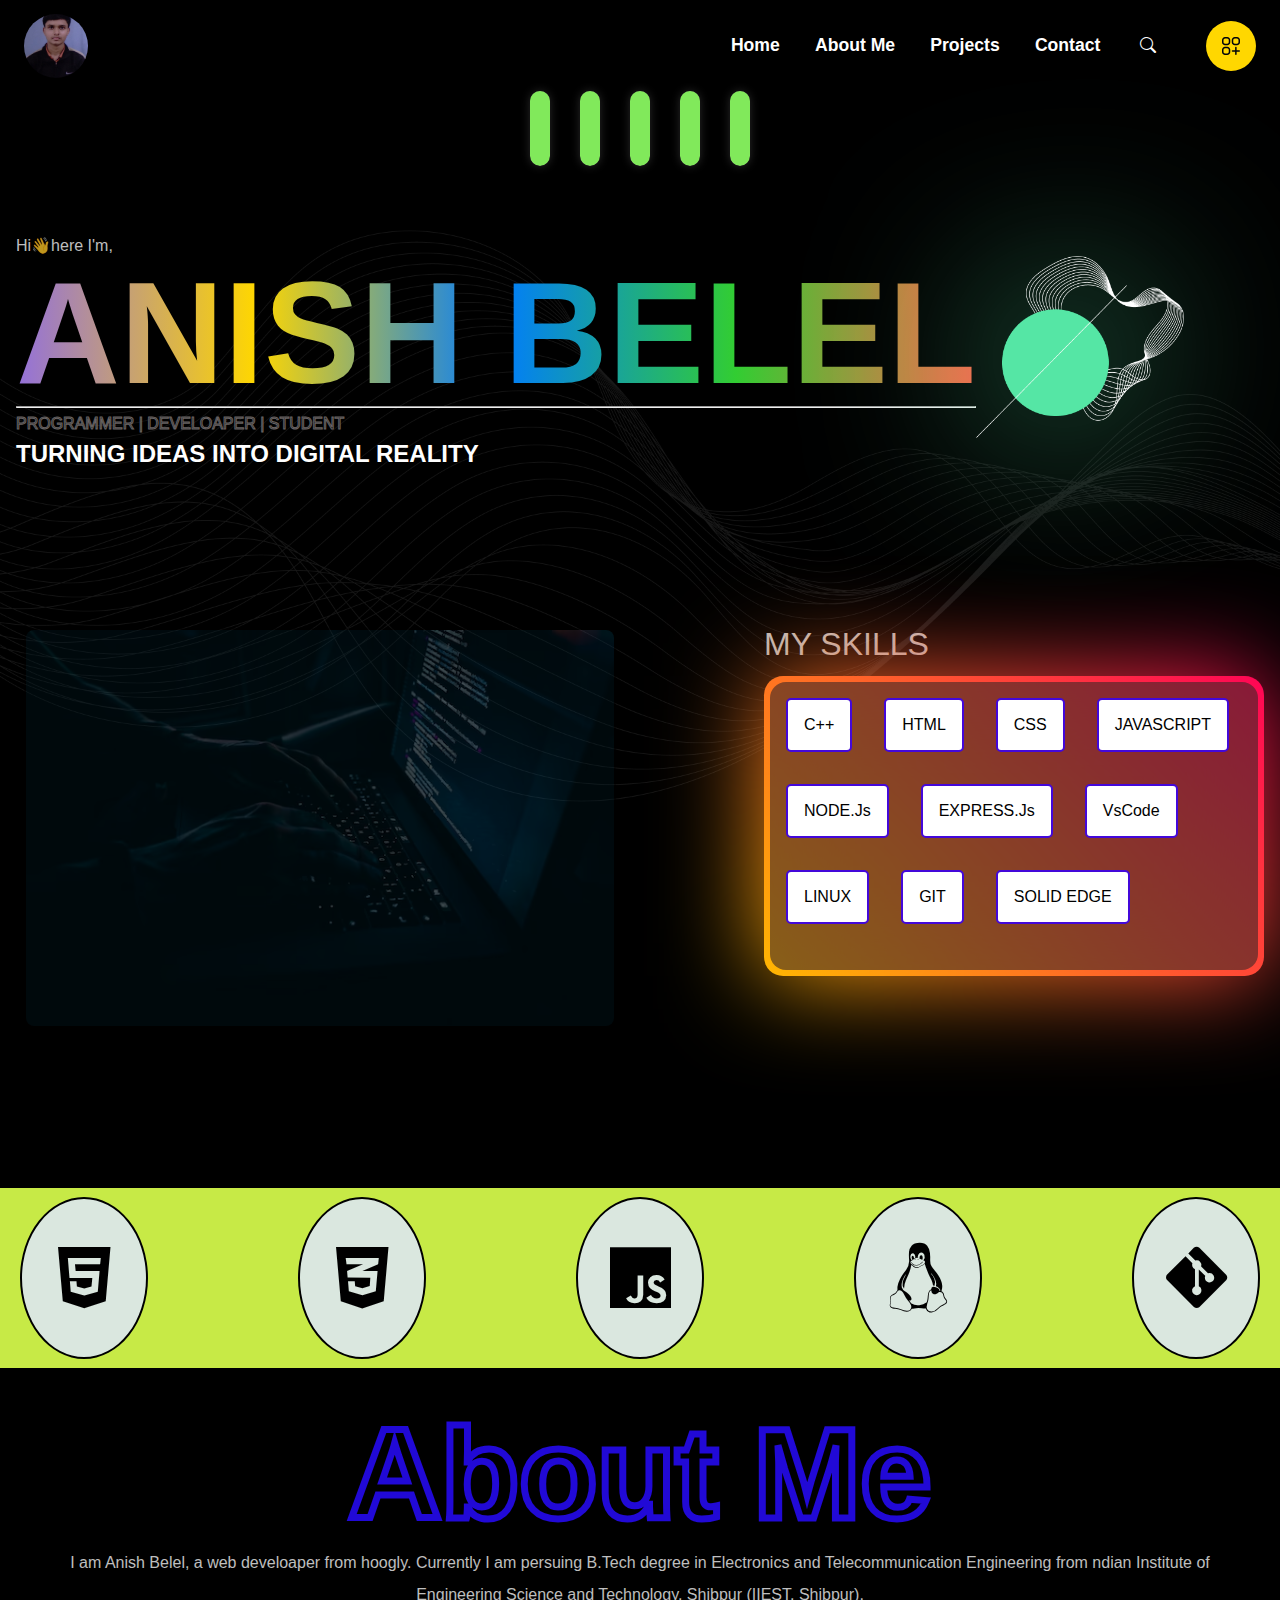
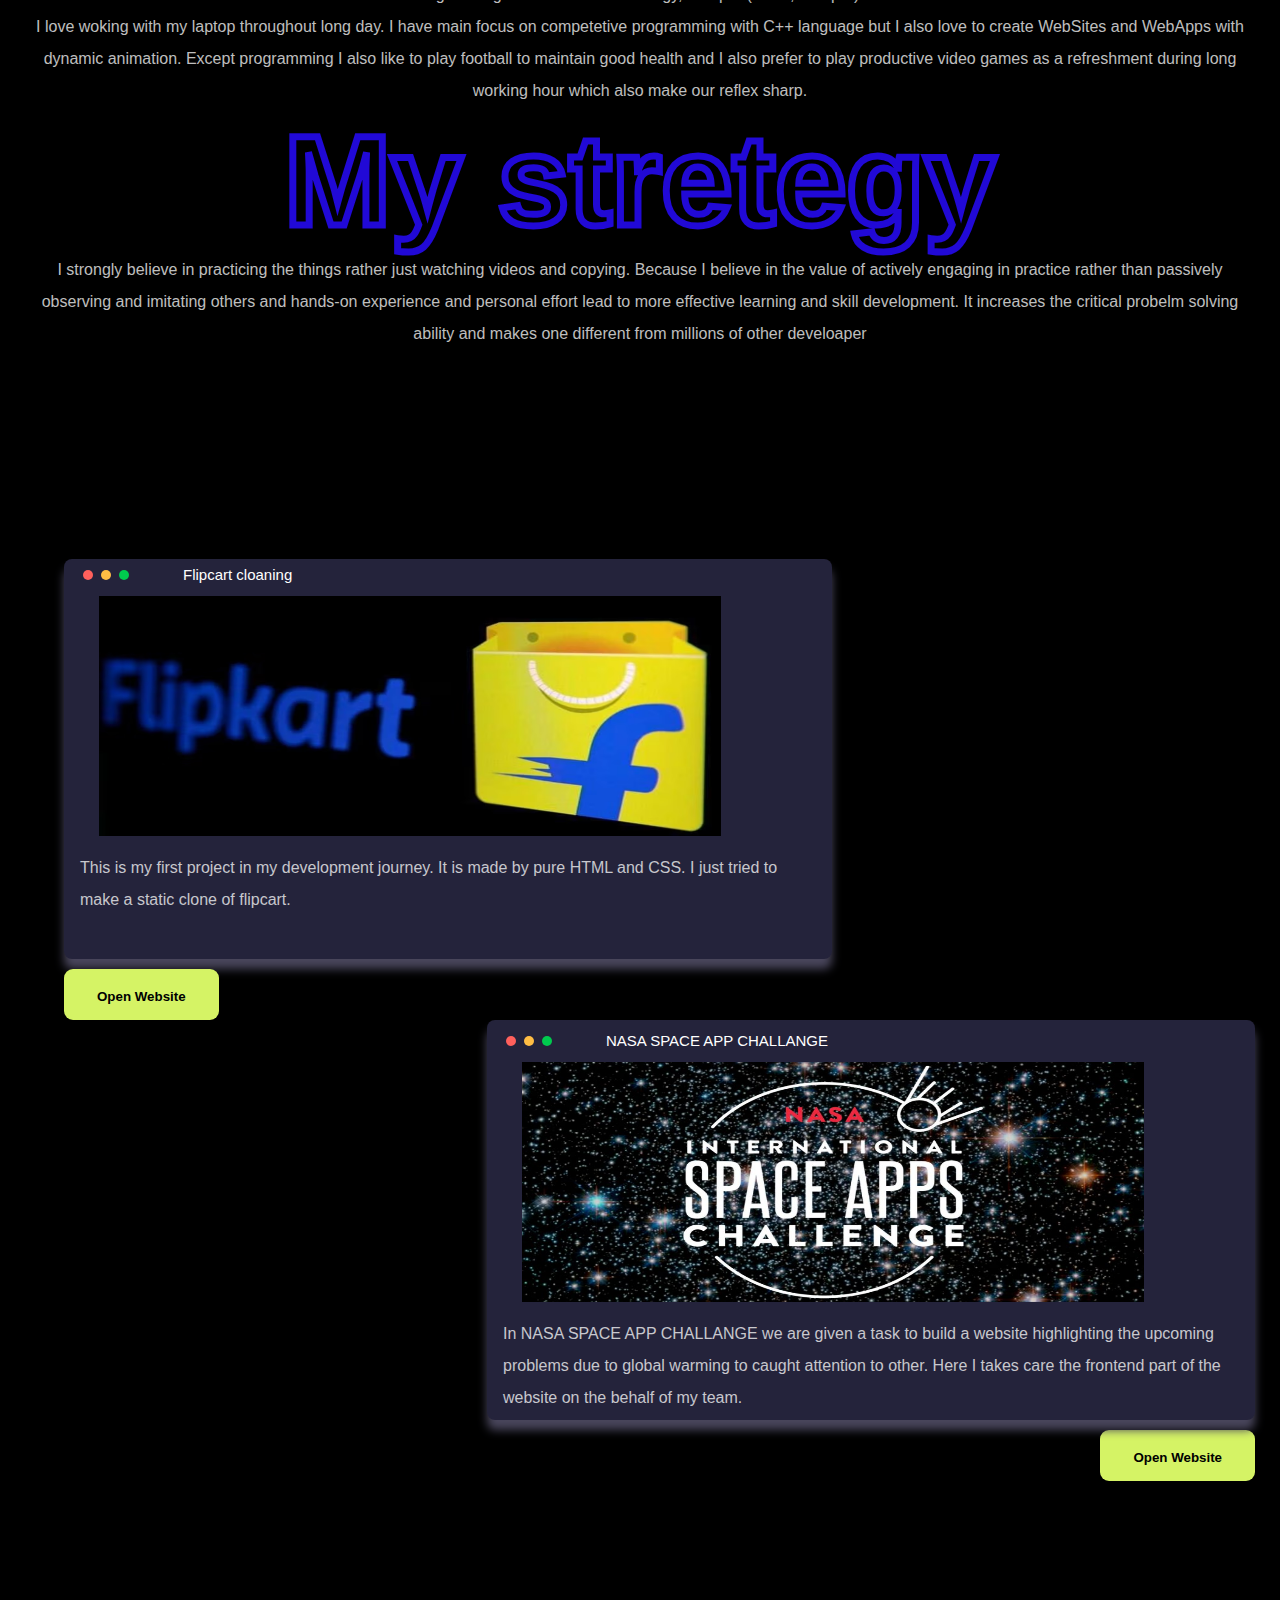
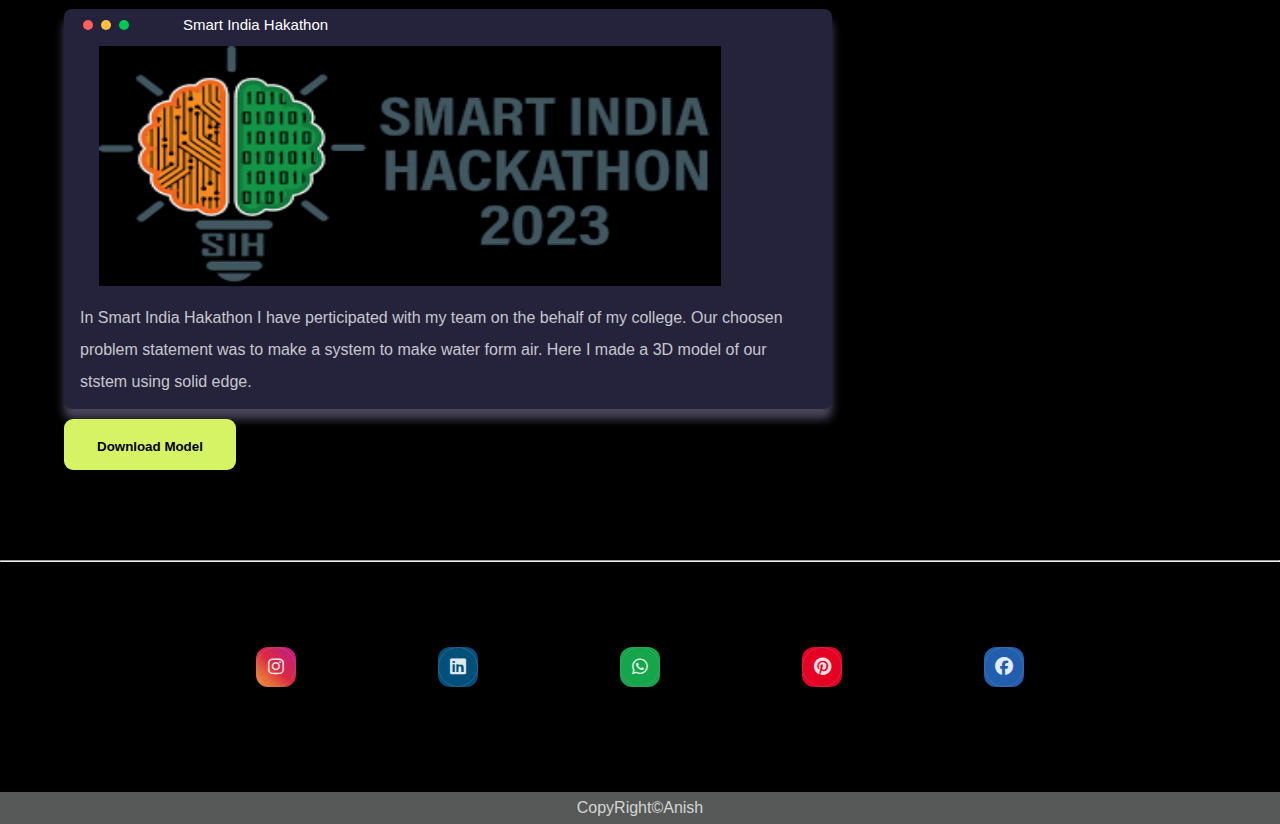
==== index.html @ 9d5e60f8 "Update index.html" ====
<!DOCTYPE html>
<html lang="en">

<head>
    <meta charset="UTF-8">
    <meta name="viewport" content="width=device-width, initial-scale=1.0">
    <link rel="stylesheet" href="index.css">
    <link rel="stylesheet" href="my.css">
    <link rel="stylesheet" href="loadrer.css">
    <link rel="stylesheet" href="footer.css">
    <link rel="stylesheet" href="skill.css">
    <link rel="stylesheet" href="project.css">
    <link rel="stylesheet" href="media.css">
   
    <link rel="icon" href="favicon.jpg" type="image/x-icon">

    <title>Portfolio</title>
</head>

<body>
    <header class="page-header">
        <div class="main-header px-1">
            <div class="circular-photo">
                <img src="LATEST PHOTO.jpg" width="50vw" alt="">
            </div>
            <nav>
                <ul id="addClass">
                    <li id="home"><a href="">Home</a></li>
                    <li id="abo"><a href="">About Me</a></li>
                    <li id="pro"><a href="">Projects</a></li>
                    <li><a href="contact.html">Contact</a></li>
                </ul>
                <div class="menu">
                    <i class="bi bi-list"></i>
                </div>
                <div class="nav-icon">
                    <div><i class="bi bi-search"></i></div>
                    <button>
                        <img src="toggler.svg" alt="">
                    </button>
                </div>
            </nav>
        </div>
    </header>
    <div id="loder-container">
        <div class="loader">
            <span class="flask" style="--i:0"></span>
            <span class="flask" style="--i:1"></span>
            <span class="flask" style="--i:2"></span>
            <span class="flask" style="--i:3"></span>
            <span class="flask" style="--i:4"></span>
        </div>
    </div>
    <section class="section-1" style="background-image: url('hero-bg.png');">
        <div style="background: #000000e6;">
            <div class="section-1-bg">
                <div>
                    <p>Hi👋here I'm,</p>
                    <h1 class="trans-text-bg">ANISH BELEL</h1>
                    <hr>
                    <p class="trans-text">PROGRAMMER | DEVELOAPER | STUDENT </p>
                    <h2>TURNING IDEAS INTO DIGITAL REALITY</h2>
                </div>
                <div class="img">
                    <img src="hero-right.png" alt="">
                </div>
            </div>

            <div class="section-2">
                <div class="px-1">
                    <img src="coding.avif" alt="">
                </div>

                <div class="px-2">
                    <div class="skill-head">
                        <p>MY SKILLS</p>
                        <div class="card">
                            <div class="inside">
                                <ul>
                                    <li class="skill">C++</li>
                                    <li class="skill">HTML</li>
                                    <li class="skill">CSS</li>
                                    <li class="skill">JAVASCRIPT</li>
                                    <li class="skill">NODE.Js</li>
                                    <li class="skill">EXPRESS.Js</li>
                                    <li class="skill">VsCode</li>
                                    <li class="skill">LINUX</li>
                                    <li class="skill">GIT</li>
                                    <li class="skill">SOLID EDGE</li>
                                </ul>
                            </div>
                            <div class="content">
                                
                            </div>
                        </div>
                    </div>
                </div>

            </div>
        </div>
        
    </section>

    <div class="icon">
        <ul class="listed">
            <li class="items">
                <span class="fa-brands fa-html5"></span>
            </li>
            <li class="items">
                <span class="fa-brands fa-css3-alt"></span>
            </li>
            <li class="items">
                <span class="fa-brands fa-js"></span>
            </li>
            <li class="items">
                <span class="fa-brands fa-linux"></span>
            </li>
            
            <li class="items">
                <span class="fa-brands fa-git-alt"></span>
            </li>
        </ul>
    </div>
    <section class="section-3">
<div class="About" id="abou">
    <h1>About Me</h1>
    <div class="about-content">
    <p>I am Anish Belel, a web develoaper from hoogly. Currently I am persuing B.Tech degree in Electronics and Telecommunication Engineering from ndian Institute of Engineering Science and Technology, Shibpur (IIEST, Shibpur). <br> I love woking with my laptop throughout long day.  I have main focus on competetive programming with C++ language but I also love to create WebSites and WebApps with dynamic animation. Except programming I also like to play football to maintain good health and I also prefer to play productive video games as a refreshment during long working hour which also make our reflex sharp.</p>
</div>
    <h1>My stretegy</h1>
    <div class="about-content">
    <p>  I strongly believe in practicing the things rather just watching videos and copying. Because I believe in the value of actively engaging in practice rather than passively observing and imitating others and hands-on experience and personal effort lead to more effective learning and skill development. It increases the critical probelm solving ability and makes one different from millions of other develoaper </p>
</div>
</div>
    </section> 

    <section class="section-4" id="proj">
        <h1 class="project-head">My Projects</h1>
        <div class="project-1">
            <div class="projects">
                <div class="header">
                <div class="top">
                    <div class="circle">
                    <span class="red circle2"></span>
                    </div>
                    <div class="circle">
                    <span class="yellow circle2"></span>
                    </div>
                    <div class="circle">
                    <span class="green circle2"></span>
                    </div>
                    <div class="title">
                    <p id="title2">Flipcart cloaning</p>
                    </div>
                </div>
                </div>
        
                <div class="img-container">
                <img src="flipcart.avif" alt="">
                </div>
                <div class="code-container">
                    <p class="code">This is my first project in my development journey. It is made by pure HTML and CSS. I just tried to make a static clone of flipcart. </p>
                </div>
            </div>
        
            <div>
        <button id="bottone1"><strong>Open Website</strong></button>
    </div>
        </div>
    

    <div class="project-2">
        <div class="projects">
            <div class="header">
            <div class="top">
                <div class="circle">
                <span class="red circle2"></span>
                </div>
                <div class="circle">
                <span class="yellow circle2"></span>
                </div>
                <div class="circle">
                <span class="green circle2"></span>
                </div>
                <div class="title">
                <p id="title2">NASA SPACE APP CHALLANGE</p>
                </div>
            </div>
            </div>
    
            <div class="img-container">
            <img src="nasa.jpg" alt="">
            </div>
            <div class="code-container">
                <p class="code">In NASA SPACE APP CHALLANGE we are given a task to build a website highlighting the upcoming problems due to global warming to caught attention to other. Here I takes care the frontend part of the website on the behalf of my team. </p>
            </div>
        </div>
    
        <div>
    <button id="bottone1"><strong>Open Website</strong></button>
</div>
    </div>
    <div class="project-3">
        <div class="projects">
            <div class="header">
            <div class="top">
                <div class="circle">
                <span class="red circle2"></span>
                </div>
                <div class="circle">
                <span class="yellow circle2"></span>
                </div>
                <div class="circle">
                <span class="green circle2"></span>
                </div>
                <div class="title">
                <p id="title2">Smart India Hakathon</p>
                </div>
            </div>
            </div>
    
            <div class="img-container">
            <img src="sih.png" alt="">
            </div>
            <div class="code-container">
                <p class="code">In Smart India Hakathon I have perticipated with my team on the behalf of my college. Our choosen problem statement was to make a system to make water form air. Here I made a 3D model of our ststem using solid edge.</p>
            </div>
        </div>
    
        <div>
    <button id="bottone1"><strong>Download Model</strong></button>.
    
</div>
    </div>
</section>



<hr>
    <footer class="main-footer">
        <div id="main-container">
            <ul class="social-container">
                <li class="item">
                    <a href="https://www.instagram.com/anish_belel?igsh=MXhvaDNzZ2t5ODVkdw==" target="_blank">
                        <span class="fab fa-instagram"></span>
                        <span class="bg insta-bg"></span>
                        <span>Instagram</span>
                    </a>
                </li>
                <li class="item">
                    <a href="https://www.linkedin.com/in/anish-belel-8b5590220?utm_source=share&utm_campaign=share_via&utm_content=profile&utm_medium=android_app"  target="_blank">
                        <span class="fab fa-linkedin"></span>
                        <span class="bg link-bg"></span>
                        <span>Linkedin</span>
                    </a>
                </li>
                <li class="item">
                    <a href="#" target="_blank">
                        <span class="fab fa-whatsapp" ></span>
                        <span class="bg whats-bg"></span>
                        <span>Whatsapp</span>
                    </a>
                </li>
                <li class="item">
                    <a href="https://in.pinterest.com/" target="_blank">
                        <span class="fab fa-pinterest"></span>
                        <span class="bg pint-bg"></span>
                        <span>Pinterest</span>
                    </a>
                </li>
                <li class="item">
                    <a href="https://m.facebook.com/" target="_blank">
                        <span class="fab fa-facebook"></span>
                        <span class="bg face-bg"></span>
                        <span>Facebook</span>
                    </a>
                </li>
            </ul>
        </div>
        <div class="hidden-container">
            <div class="hidden-card">
                <a href="https://www.instagram.com/anish_belel?igsh=MXhvaDNzZ2t5ODVkdw==" target="_blank" class="socialContainer containerOne">
                  <svg class="socialSvg instagramSvg" viewBox="0 0 16 16"> <path d="M8 0C5.829 0 5.556.01 4.703.048 3.85.088 3.269.222 2.76.42a3.917 3.917 0 0 0-1.417.923A3.927 3.927 0 0 0 .42 2.76C.222 3.268.087 3.85.048 4.7.01 5.555 0 5.827 0 8.001c0 2.172.01 2.444.048 3.297.04.852.174 1.433.372 1.942.205.526.478.972.923 1.417.444.445.89.719 1.416.923.51.198 1.09.333 1.942.372C5.555 15.99 5.827 16 8 16s2.444-.01 3.298-.048c.851-.04 1.434-.174 1.943-.372a3.916 3.916 0 0 0 1.416-.923c.445-.445.718-.891.923-1.417.197-.509.332-1.09.372-1.942C15.99 10.445 16 10.173 16 8s-.01-2.445-.048-3.299c-.04-.851-.175-1.433-.372-1.941a3.926 3.926 0 0 0-.923-1.417A3.911 3.911 0 0 0 13.24.42c-.51-.198-1.092-.333-1.943-.372C10.443.01 10.172 0 7.998 0h.003zm-.717 1.442h.718c2.136 0 2.389.007 3.232.046.78.035 1.204.166 1.486.275.373.145.64.319.92.599.28.28.453.546.598.92.11.281.24.705.275 1.485.039.843.047 1.096.047 3.231s-.008 2.389-.047 3.232c-.035.78-.166 1.203-.275 1.485a2.47 2.47 0 0 1-.599.919c-.28.28-.546.453-.92.598-.28.11-.704.24-1.485.276-.843.038-1.096.047-3.232.047s-2.39-.009-3.233-.047c-.78-.036-1.203-.166-1.485-.276a2.478 2.478 0 0 1-.92-.598 2.48 2.48 0 0 1-.6-.92c-.109-.281-.24-.705-.275-1.485-.038-.843-.046-1.096-.046-3.233 0-2.136.008-2.388.046-3.231.036-.78.166-1.204.276-1.486.145-.373.319-.64.599-.92.28-.28.546-.453.92-.598.282-.11.705-.24 1.485-.276.738-.034 1.024-.044 2.515-.045v.002zm4.988 1.328a.96.96 0 1 0 0 1.92.96.96 0 0 0 0-1.92zm-4.27 1.122a4.109 4.109 0 1 0 0 8.217 4.109 4.109 0 0 0 0-8.217zm0 1.441a2.667 2.667 0 1 1 0 5.334 2.667 2.667 0 0 1 0-5.334z"></path> </svg>
                </a>
                
                <a href="https://twitter.com/?lang=en" target="_blank" class="socialContainer containerTwo">
                  <svg class="socialSvg twitterSvg" viewBox="0 0 16 16"> <path d="M5.026 15c6.038 0 9.341-5.003 9.341-9.334 0-.14 0-.282-.006-.422A6.685 6.685 0 0 0 16 3.542a6.658 6.658 0 0 1-1.889.518 3.301 3.301 0 0 0 1.447-1.817 6.533 6.533 0 0 1-2.087.793A3.286 3.286 0 0 0 7.875 6.03a9.325 9.325 0 0 1-6.767-3.429 3.289 3.289 0 0 0 1.018 4.382A3.323 3.323 0 0 1 .64 6.575v.045a3.288 3.288 0 0 0 2.632 3.218 3.203 3.203 0 0 1-.865.115 3.23 3.23 0 0 1-.614-.057 3.283 3.283 0 0 0 3.067 2.277A6.588 6.588 0 0 1 .78 13.58a6.32 6.32 0 0 1-.78-.045A9.344 9.344 0 0 0 5.026 15z"></path> </svg>              </a>
                  
                <a href="https://www.linkedin.com/in/anish-belel-8b5590220?utm_source=share&utm_campaign=share_via&utm_content=profile&utm_medium=android_app" target="_blank"class="socialContainer containerThree">
                  <svg class="socialSvg linkdinSvg" viewBox="0 0 448 512"><path d="M100.28 448H7.4V148.9h92.88zM53.79 108.1C24.09 108.1 0 83.5 0 53.8a53.79 53.79 0 0 1 107.58 0c0 29.7-24.1 54.3-53.79 54.3zM447.9 448h-92.68V302.4c0-34.7-.7-79.2-48.29-79.2-48.29 0-55.69 37.7-55.69 76.7V448h-92.78V148.9h89.08v40.8h1.3c12.4-23.5 42.69-48.3 87.88-48.3 94 0 111.28 61.9 111.28 142.3V448z"></path></svg>
                </a>
                
                <a href="#" target="_blank" class="socialContainer containerFour">
                  <svg class="socialSvg whatsappSvg" viewBox="0 0 16 16"> <path d="M13.601 2.326A7.854 7.854 0 0 0 7.994 0C3.627 0 .068 3.558.064 7.926c0 1.399.366 2.76 1.057 3.965L0 16l4.204-1.102a7.933 7.933 0 0 0 3.79.965h.004c4.368 0 7.926-3.558 7.93-7.93A7.898 7.898 0 0 0 13.6 2.326zM7.994 14.521a6.573 6.573 0 0 1-3.356-.92l-.24-.144-2.494.654.666-2.433-.156-.251a6.56 6.56 0 0 1-1.007-3.505c0-3.626 2.957-6.584 6.591-6.584a6.56 6.56 0 0 1 4.66 1.931 6.557 6.557 0 0 1 1.928 4.66c-.004 3.639-2.961 6.592-6.592 6.592zm3.615-4.934c-.197-.099-1.17-.578-1.353-.646-.182-.065-.315-.099-.445.099-.133.197-.513.646-.627.775-.114.133-.232.148-.43.05-.197-.1-.836-.308-1.592-.985-.59-.525-.985-1.175-1.103-1.372-.114-.198-.011-.304.088-.403.087-.088.197-.232.296-.346.1-.114.133-.198.198-.33.065-.134.034-.248-.015-.347-.05-.099-.445-1.076-.612-1.47-.16-.389-.323-.335-.445-.34-.114-.007-.247-.007-.38-.007a.729.729 0 0 0-.529.247c-.182.198-.691.677-.691 1.654 0 .977.71 1.916.81 2.049.098.133 1.394 2.132 3.383 2.992.47.205.84.326 1.129.418.475.152.904.129 1.246.08.38-.058 1.171-.48 1.338-.943.164-.464.164-.86.114-.943-.049-.084-.182-.133-.38-.232z"></path> </svg>
                </a>
              </div>             
              
              
        </div>

        <div class="foot">
            <p>CopyRight&copy;Anish</p>
        </div>
    </footer>

    <script src="index.js"></script>
</body>

</htm
---- index.css ----
@import url("https://cdn.jsdelivr.net/npm/bootstrap-icons@1.10.5/font/bootstrap-icons.css");

  :root {
      --genral-font-family: 'Inter', sans-serif;
      --primary-color: #55e6a5;
      --primary-bg: #000;
      --text-color: rgb(255 255 255 / 75%);
  }

  * {
      margin: 0;
      padding: 0;
      box-sizing: border-box;
  }

  body {
      font-family: var(--genral-font-family);
      background: var(--primary-bg);
  }

  h1,
  h2,
  h3,
  h5 {
      color: #fff;
      font-weight: 600;
  }

  p {
      color: var(--text-color);
      font-weight: 400;
      line-height: 2rem;
  }

  /* GENRAL CSS START */
  .mt-4 {
      margin-top: 4rem;
  }

  .mb-4 {
      margin-bottom: 4rem;
  }

  .mt-2 {
      margin-top: 1.5rem;
  }

  .mb-2 {
      margin-bottom: 2rem;
  }

  .px-1 {
      padding: 0 1.5rem;
  }

  .py-5 {
      padding: 6rem 0;
  }

  .fs-3 {
      font-size: 3rem;
  }

  .fs-1 {
      font-size: 1.125rem;
  }
  #image-container {
    display: none;
  }

  .trans-text-bg {
    
    background: linear-gradient(to right, #9370db, #ffd700,#007bff,#32cd32,#ff6347);
    background-clip: text;
    -webkit-text-fill-color: transparent;
      text-transform: uppercase;
      overflow: hidden; /* Hide any overflowing content */
    white-space: nowrap;
  }

  .trans-text {
      color: transparent;
      -webkit-text-stroke: 1px;
      -webkit-text-stroke-color: rgb(105, 100, 100);
  }

  /* GENRAL CSS END */

  /* Sticky-top with animation */
  .page-header.is-sticky {
      background: #222222;
      position: sticky;
      top: 0;
      z-index: 100;
      animation: slideDown 0.9s ease-out forwards;
  }

  @keyframes slideDown {
      from {
          transform: translateY(-100%);
      }

      to {
          background: linear-gradient(to right,#ff4500, #007bff,rgb(177,52,255));
          transform: translateY(0);
      }
  }

  
  .main-header {
      display: flex;
      justify-content: space-between;
      align-items: center;
      color: white;
  }

  .main-header nav {
      display: flex;
      align-items: center;
  }

  .main-header ul {
      display: flex;
      list-style-type: none;
      overflow: hidden;
      padding: 0;
      margin: 0;
      white-space: nowrap;
  }

  .main-header ul li {
      padding: 2.188rem 1.1rem;
  }

  .main-header ul li a {
      color: #fff;
      font-weight: 600;
      font-size: 1.1rem;
      opacity: 1;
      text-decoration: none;
      transition: all .3s ease;
  }
  .main-header ul li a:hover {
    color: var(--primary-color);
  }

  .nav-icon {
      display: flex;
      align-items: center;
  }

  .nav-icon div {
      margin-right: 3.125rem;
      margin-left: 1.375rem;
  }

  .nav-icon button {
      background: #ffd700 ;
      cursor: pointer;
      width: 3.125rem;
      height: 3.125rem;
      line-height: 3.125rem;
      border: 0;
      border-radius: 50%;
      display: grid;
      place-items: center;
  }

  .menu {
      display: none;
      color: #fff;
      font-size: 1.9rem;
      margin-right: 1rem;
  }

  .menu i {
      color: #fff;
  }

  /* NAVIGATION END */

  /* SECTION-1 START */
  .section-1 {
      background-repeat: no-repeat;
      background-size: 100%;
      margin-top: 4rem;
  }

  .section-1-bg {
      display: flex;
      justify-content: space-between;
      align-items: center;
      padding: 0 1rem;
  }

  .section-1-bg h1 {
      position: relative;
      font-size: 9rem;
      line-height: 9rem;
  }

  .section-1-bg .img {
      margin-right: 5rem;
  }

  .section-1-bg .img img {
      filter: drop-shadow(0rem 0rem 6rem #55e6a5);
      width: 100%;
  }

  /* text on image part */
  .section-1-bg i {
      position: absolute;
      left: 0.2rem;
      top: 19rem;
  }

  /* SECTION-2 START*/
  .section-2 {
      display: flex;
      justify-content: space-between;
      margin-top: 10rem;
      margin-bottom: 10rem;
  }

  .section-2 img {
    border: 2px solid black;
    border-radius: 10px;
      width: calc(100% - 6%);
      height: 100%;
      opacity: 0.3;
  }

  .px-2 p{
    margin-bottom: 1rem;
    font-size: 2rem;
  }
  .section-3{
    margin-bottom: 2rem;
    height: 600px;
  }

  .section-3::before{
    /* background: url('desktop-wallpaper-portfolio.jpg') no-repeat center; */
    background: url("https://e0.pxfuel.com/wallpapers/846/344/desktop-wallpaper-portfolio.jpg") no-repeat center center/cover;
    
    content: "";
    position: absolute;
    width: 100%;
    height: 100%;
    z-index: -1;
    opacity: 0.2;
  }
  .About{
      height: 100%;
      text-align: center;
      justify-content: center;
      margin: 2rem;
      overflow: scroll;
    }
    
    .About h1{
        font-size: 10vw;
        color: transparent;
        -webkit-text-stroke: 7px;
        -webkit-text-stroke-color: rgb(33, 9, 214);
    }
---- my.css ----
.circular-photo {
    width: 5vw; /* Adjust the width as needed */
    height: 5vw; /* Adjust the height as needed */
    overflow: hidden;
    border-radius: 50%; /* Make it circular */
}

.circular-photo img {
    width: 100%;
    height: 100%;
    object-fit: cover; /* Maintain aspect ratio and cover container */
}
---- loadrer.css ----
#loder-container,.loader{
    display: flex;
    align-items: center;
    justify-content: center;
}

.loader {
    gap: 30px;
}
.flask {
    width: 20px;
    height: 75px;
    overflow: hidden;
    position: relative;
    border-radius: 15px;
    background: #ffffff21;
    box-shadow: inset 0px 0px 10px 0px rgb(255 255 255 / 23%), 
                0px 0px 10px 0px rgb(43 43 43);
}
.flask::before {
    content: "";
    width: 100%;
    height: 100%;
    position: absolute;
    background: #81e95b;
    border-radius: 0 0 15px 15px;
    animation: fill-animation 1.3s ease-in-out infinite;
    animation-delay: calc(.1s * var(--i));
}

@keyframes fill-animation {
    0% {
        filter: hue-rotate(0deg);
        transform: translateY(100%);
    }

    50% {
        transform: translateY(0);
    }

    100% {
        filter: hue-rotate(200deg);
        transform: translateY(100%);
    }
}
---- footer.css ----
@import url('https://cdnjs.cloudflare.com/ajax/libs/font-awesome/6.5.1/css/all.css');

.icon{
    width: 100%;
    height: 20vh;
    /* background: linear-gradient(to right, #9370db, #ffd700,#007bff,#32cd32,#ff6347); */
    background-color: #c7ea46;
    margin-bottom: 20px;
}
.listed{
    display: flex;
    width:100% ;
    height: 100%;
    justify-content: space-between;
    place-items: center;
}
.items{
    display: flex;
    margin-left: 20px;
    margin-right: 20px;
    background-color: rgb(218, 231, 223);
    border: 2px solid black;
    border-radius: 50%;
    height: 90%;
    width: 10%;
}
.fa-brands{
    width: 100%;
    height: 100%;
    font-size: 70px;
    
    display: grid;
    place-items: center;
    
    
}

.main-footer{
    height: 20vw;
}

#main-container {
    display: flex;
    
    height: 90%;
    width:100%;
    justify-content: left;
    align-items: center;
}

.social-container {
    width: 100%;
    display: flex;
    flex-direction: row;
    justify-content: space-between;
    gap: 15px;
    padding: 0;
    margin-bottom: 20px;
    margin-left: 20vw;
    margin-right: 20vw;
}

.item {
    width: 40px;
    height: 40px;
    display: flex;
    
    cursor: pointer;
    position: relative;
    transition: all .3s;
    list-style: none;
}

.item a {
    width: 100%;
    height: 100%;
    display: flex;
    text-decoration: none;
}

.fab {
    width: 100%;
    height: 100%;
    font-size: 18px;
    transition: .3s;
    display: grid;
    place-items: center;
    border-radius: 50%;
    color: rgba(255, 255, 255, 0.878);
    border: 1px solid rgba(156, 156, 156, 0.256);
}

.bg {
    position: absolute;
    width: 100%;
    height: 100%;
    z-index: -1;
    border-radius: 30%;
    transition: all .3s;
}

.insta-bg {
    background: linear-gradient(45deg, #f09433 0%, #e6683c 25%, #dc2743 50%, #cc2366 75%, #bc1888 100%);
}

.link-bg {
    background: rgb(1, 80, 123);
}

.whats-bg {
    background: #15a54a;
}

.pint-bg {
    background: #E60023;
}

.face-bg {
    background: #215eae;
}

.social-container .item:hover .bg {
    transform: rotate(25deg);
    transform-origin: bottom;
}

.social-container .item:hover .fab {
    background-color: rgba(156, 156, 156, 0.466);
}

.social-container .item:hover span:last-child {
    transform: translateX(60px);
    width: 100px;
}

.social-container .item span:last-child {
    position: absolute;
    color: white;
    font-family: 'calibri';
    width: 0px;
    overflow: hidden;
    z-index: -1;
    top: 10%;
    transform: translateX(20px);
    transition: .3s;
}  
.foot{
    background-color: #565957;
    text-align: center;
}

.hidden-container{
    display: none;
}

.hidden-card {
    width: fit-content;
    height: fit-content;
    background-color: rgb(238, 238, 238);
    display: flex;
    align-items: center;
    justify-content: center;
    padding: 25px 25px;
    gap: 1rem;
    box-shadow: 0px 0px 20px rgba(0, 0, 0, 0.055);
  }
  
  /* for all social containers*/
  .socialContainer {
    width: 52px;
    height: 52px;
    background-color: rgb(44, 44, 44);
    display: flex;
    align-items: center;
    justify-content: center;
    overflow: hidden;
    transition-duration: .3s;
  }
  /* instagram*/
  .containerOne:hover {
    background-color: #d62976;
    transition-duration: .3s;
  }
  /* twitter*/
  .containerTwo:hover {
    background-color: #00acee;
    transition-duration: .3s;
  }
  /* linkdin*/
  .containerThree:hover {
    background-color: #0072b1;
    transition-duration: .3s;
  }
  /* Whatsapp*/
  .containerFour:hover {
    background-color: #128C7E;
    transition-duration: .3s;
  }
  
  .socialContainer:active {
    transform: scale(0.9);
    transition-duration: .3s;
  }
  
  .socialSvg {
    width: 17px;
  }
  
  .socialSvg path {
    fill: rgb(255, 255, 255);
  }
  
  .socialContainer:hover .socialSvg {
    animation: slide-in-top 0.3s both;
  }
  
  @keyframes slide-in-top {
    0% {
      transform: translateY(-50px);
      opacity: 0;
    }
  
    100% {
      transform: translateY(0);
      opacity: 1;
    }
  }
---- skill.css ----
.px-2{
  display: flex;
  justify-content: center;
}
.card {
    margin-right: 1rem;
    position: relative;
    width: 500px;
    height: 300px;
    color: #fff;
    transition: 0.5s;
    cursor: pointer;
  }
  
  .card:hover {
    transform: translateY(20px);
  }
  
  .card::before {
    content: '';
    width: 100%;
    height: 100%;
    position: absolute;
    top: 0;
    left: 0;
    background: linear-gradient(45deg, #ffbc00, #ff0058);
    border-radius: 1.2em;
  }
  
  .card::after {
    content: '';
    position: absolute;
    top: 0;
    left: 0;
    width: 100%;
    height: 100%;
    background: linear-gradient(45deg, #ffbc00, #ff0058);
    filter: blur(50px);
  }
  
  .inside {
    position: absolute;
    top: 6px;
    left: 6px;
    right: 6px;
    bottom: 6px;
    background-color: rgba(57, 38, 38, 0.6);
    z-index: 2;
    border-radius: 1em;
    
  }
  
  

  
  .card ul{
    list-style: none;
    display: flex;
    flex-wrap: wrap;
   
  }
  .skill{
    margin: 1rem;
    padding: 1rem;
    background-color: white;
    color: black;
    border: 2px solid rgb(67, 8, 218);
    border-radius: 5px;
  }
  
  
  .card .content {
    position: relative;
    padding: 10px;
    z-index: 10;
    width: 100%;
    height: 100%;
    display: flex;
    justify-content: space-between;
    font-weight: 800;
    font-size: 1.5em;
  }
---- project.css ----
.section-4{
    margin-bottom: 10vh;
    background: url("https://www.shutterstock.com/image-photo/blank-black-corporate-stationery-on-600nw-1051434977.jpg") ;
    }
  
.project-head{
  text-align: center;
  font-size: 7vw;
  margin-bottom: 1.5rem;
  color: white;
  background-clip: text;
  -webkit-text-fill-color: transparent;
  animation: changeColor 3s infinite;
}
@keyframes changeColor {
  0% {
    background-image: linear-gradient(to right,#9370db, #ffd700,#32cd32,#ff6347); /* Start with red to yellow */
  }
  50% {
    background-image: linear-gradient(to right,#ff6347, #32cd32, #007bff, #ffd700, #9370db
    ); /* Transition to green to blue */
  }
  70% {
      background-image: linear-gradient(to right, #9370db, #ffd700,#007bff,#ff6347); /* End with pink to red */
  }
  100% {
    background-image: linear-gradient(to right,#ff6347, #32cd32, #007bff, #ffd700, #9370db
    ); /* Transition to green to blue */
  }
}



.project-2{
    margin-right: 25px;
    display: flex;
    flex-direction: column;
    justify-content: flex-end;
    align-items: flex-end;
    margin-bottom: 10vw;
}

.projects {
    width: 768px;
    height: 400px;
    margin-left: 5vw;
    background-color: #24233b;
    border-radius: 8px;
    z-index: 1;
    box-shadow: 0px 10px 10px rgb(73, 70, 92);
    transition: 0.5s;
  }


  
  .projects:hover {
    transform: translateY(-15px);
    box-shadow: 0px 10px 10px black;
  }
  
  .top {
    display: flex;
    align-items: center;
    padding-left: 10px;
  }
  
  .circle {
    padding: 0 4px;
  }
  
  .circle2 {
    display: inline-block;
    align-items: center;
    width: 10px;
    height: 10px;
    padding: 1px;
    border-radius: 5px;
  }
  
  .red {
    background-color: #ff605c;
  }
  
  .yellow {
    background-color: #ffbd44;
  }
  
  .green {
    background-color: #00ca4e;
  }
  
  .header {
    margin: 5px;
    margin-top: 5px;
    border-radius: 5px;
  }
  
  #title2 {
    color: white;
    padding-left: 50px;
    font-size: 15px;
  }
  
  .img-container {
    text-align: center;
    height: 60%;
    width: 90%;
    background-size: contain;
  }
  .img-container img{
    height: 100%;
    width: 90%;
    justify-content: center;
  }
  .code-container{
    margin: 1rem;
  }


  #bottone1 {
    margin-top: 10px;
    margin-left: 5vw;
    padding-left: 33px;
    padding-right: 33px;
    padding-bottom: 16px;
    padding-top: 20px;
    border-radius: 9px;
    background: #d5f365;
    border: none;
    font-family: inherit;
    text-align: center;
    cursor: pointer;
    transition: 0.4s;
   }
   
   #bottone1:hover {
    box-shadow: 7px 5px 56px -14px #C3D900;
   }
   
   #bottone1:active {
    transform: scale(0.97);
    box-shadow: 7px 5px 56px -10px #C3D900;
   }
---- media.css ----
@media screen and (max-width: 2652px) and (min-width: 1441px) {
    html {
        font-size: 100%;
    }

    body {
        width: 50%;
        margin: auto;
        background: #000;
    }
}

@media screen and (max-width: 1110px) {
    html {
        font-size: 80%;
    }
}
@media screen and (max-width: 1040px) and (min-width: 769px) {
    html {
        font-size: 80%;
    }
    .section-1-bg h1 {
        
        font-size: 6rem;
        line-height: 6rem;
    }
    .section-2{
        margin-bottom: 5rem;
    }
    .section-2 img {
        width: 30vw;
        
    }
    
}

@media screen and (max-width: 880px){
    .social-container{
        margin: 5vw;
        
    }
    .fa-brands{
        
        font-size: 2rem;
    }
    .projects {
        width: 90vw;
        height: calc(800px - 10vw);
    }
}
@media screen and (max-width: 768px) {
    html {
        font-size: 100%;
    }

    .py-5 {
        padding: 3rem 0;
    }

    .menu {
        display: block;
        margin-right: 1rem;
        font-size: 2.3rem;
    }

    .main-header {
        padding: 1rem 1rem;
    }

    .main-header ul {
        position: absolute;
        flex-direction: column;
        background: #000;
        width: 100%;
        left: 0;
        top: 5rem;
        z-index: 1;
    }

    #addClass {
        display: none;
    }

    .nav-icon div {
        margin-right: 1.5rem;
        margin-left: 1.1rem;
        display: none;
    }

    /* Nav bar responsie End */

    .section-1-bg h1 {
        
        font-size: 4rem;
        line-height: 4rem;
    }

    .section-1-bg .img {
        margin-top: 1rem;
        margin-right: 0;
    }

    .section-2 {
        display: block;
        margin-top: 20px;
        margin-bottom: 1rem;
    }

    .section-2 img {
        width: 90vw
        
    }
    .px-1{
        margin-bottom: 5rem;
    }
    .px-2{
        margin-bottom: 5rem;
    }

    

    /* section-3 Start */
    .section-3 {
        flex-direction: column;
        justify-content: center;
    }

    .section-3 .detail {
        width: 100%;
    }

    .section-3 .img {
        width: 100%;
        margin-bottom: 2rem;
    }
    .card{
        width: 90vw;
    }
    .skill{
        margin: 2vw;
        padding: 3vw;
        
      }
      .About h1{
        font-size: 10vw;
        color: transparent;
          -webkit-text-stroke: 4px;
          -webkit-text-stroke-color: rgb(33, 9, 214);
    }
}


@media screen and (max-width: 610px){
    .social-container{
        display: none;
    }
    .hidden-container{
        display: flex;
    justify-content: center;
    }
    .icon{
        height: 15vh;
    }
    .About h1{
        font-size: 10vw;
        color: transparent;
          -webkit-text-stroke: 2px;
          -webkit-text-stroke-color: rgb(33, 9, 214);
    }
    .circular-photo {
        width: 10vw; 
        height: 10vw; 
        
    }
}

@media screen and (max-width: 486px) {
    .fs-3 {
        font-size: 2rem;
    }

    html {
        font-size: 100%;
    }

    .section-1-bg h1 {
        font-size: 2rem;
        line-height: 2rem;
    }

    .section-1-bg p {
        top: 9rem;
    }

    .section-2 {
        margin-top: 2rem;
    }
    
    
    .skill{
        margin: 0.5rem;
        padding: 0.5rem;
        
      }

      .items{
        
        margin-left: 10px;
        margin-right: 10px;
      }
      .hidden-card{
        padding: 15px 8px;
        gap: 0.5rem;
    }
    .img-container {
      height: 40%;
      }
    .circular-photo {
        width: 15vw; 
        height: 15vw; 
        
    }
      
}
@media screen and (max-width: 368px){
    .projects {
        overflow: scroll;
        width: 90vw;
        height: calc(750px - 1vw);
    }
}
@media screen and (max-width: 200px){
    .skill{
        margin: 0.4rem;
        padding: 0.4rem;
        
      }
}
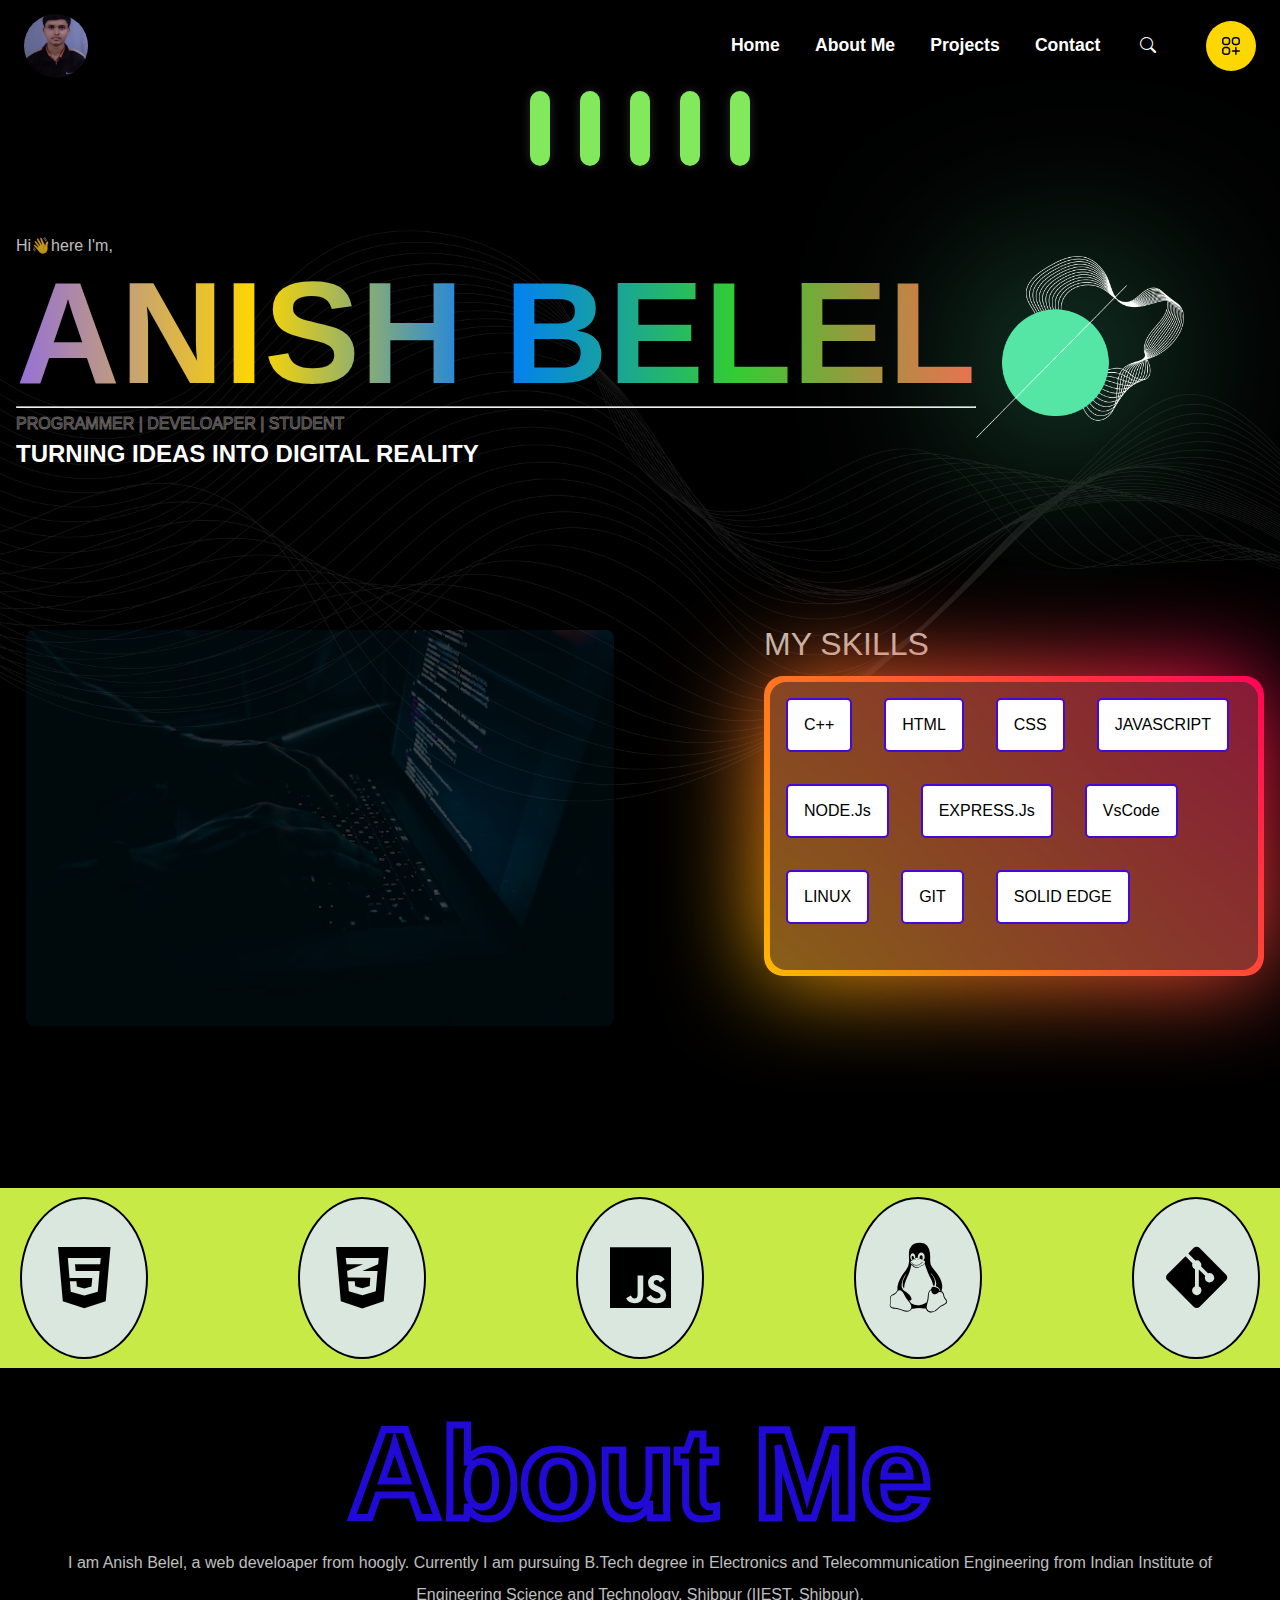
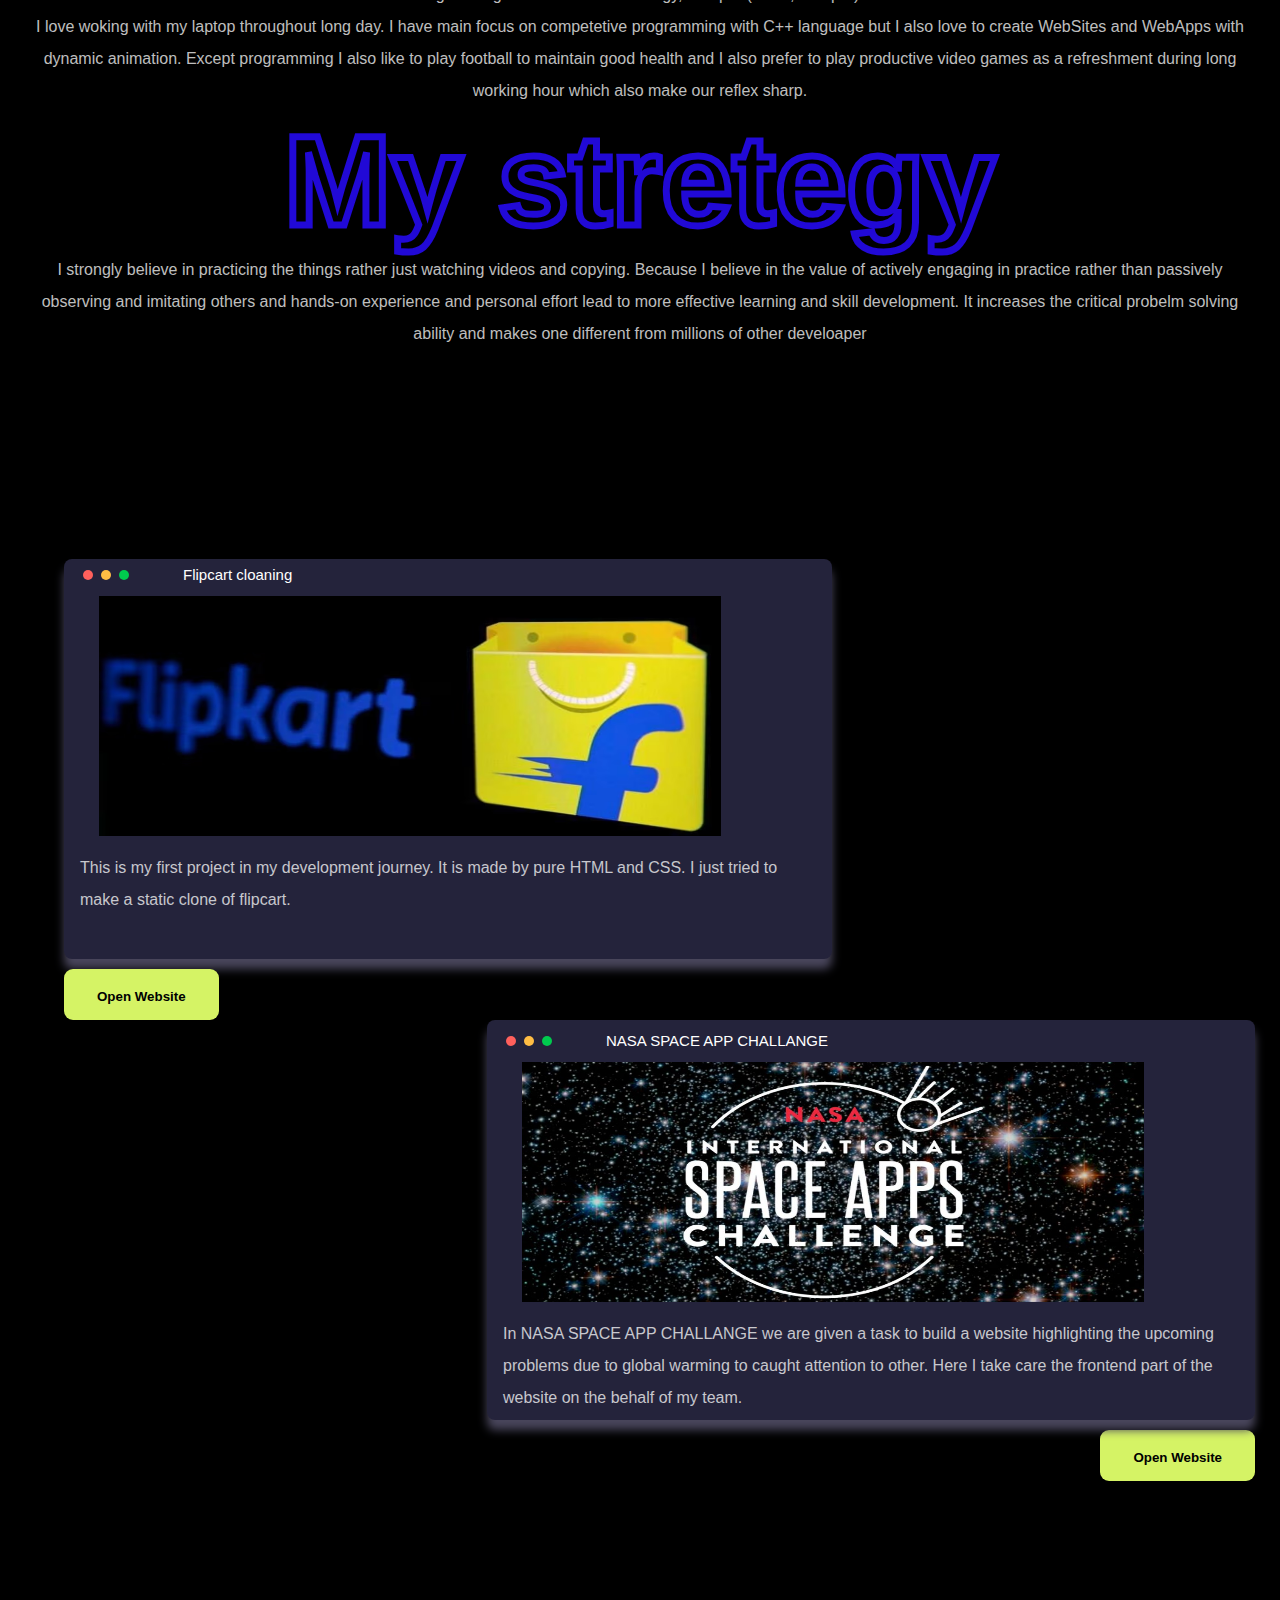
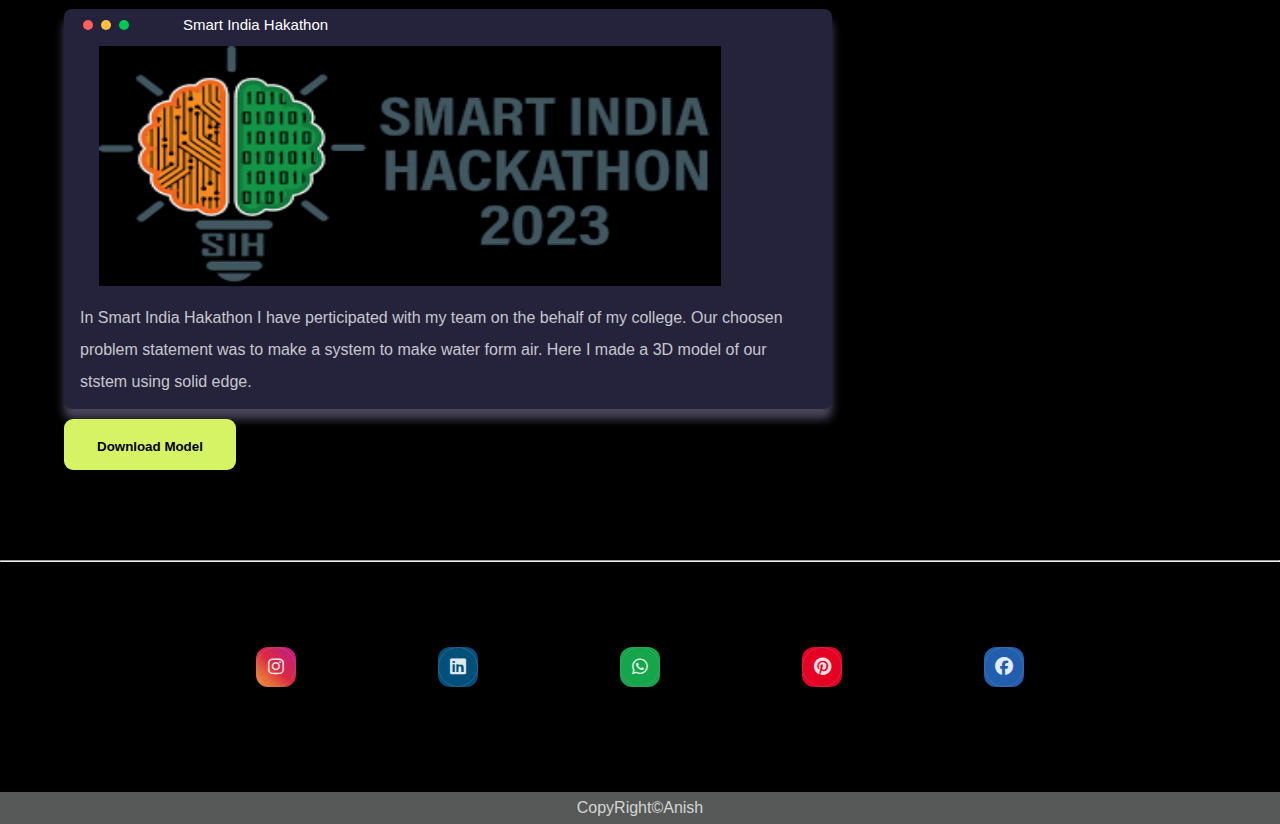
==== commit 1a1ded07: "Update index.html" ====
--- a/index.html
+++ b/index.html
@@ -28,7 +28,7 @@
                     <li id="home"><a href="">Home</a></li>
                     <li id="abo"><a href="">About Me</a></li>
                     <li id="pro"><a href="">Projects</a></li>
-                    <li><a href="contact.html">Contact</a></li>
+                    <li><a href="contact.html" target="_blank">Contact</a></li>
                 </ul>
                 <div class="menu">
                     <i class="bi bi-list"></i>
@@ -125,7 +125,7 @@
 <div class="About" id="abou">
     <h1>About Me</h1>
     <div class="about-content">
-    <p>I am Anish Belel, a web develoaper from hoogly. Currently I am persuing B.Tech degree in Electronics and Telecommunication Engineering from ndian Institute of Engineering Science and Technology, Shibpur (IIEST, Shibpur). <br> I love woking with my laptop throughout long day.  I have main focus on competetive programming with C++ language but I also love to create WebSites and WebApps with dynamic animation. Except programming I also like to play football to maintain good health and I also prefer to play productive video games as a refreshment during long working hour which also make our reflex sharp.</p>
+    <p>I am Anish Belel, a web develoaper from hoogly. Currently I am pursuing B.Tech degree in Electronics and Telecommunication Engineering from Indian Institute of Engineering Science and Technology, Shibpur (IIEST, Shibpur). <br> I love woking with my laptop throughout long day.  I have main focus on competetive programming with C++ language but I also love to create WebSites and WebApps with dynamic animation. Except programming I also like to play football to maintain good health and I also prefer to play productive video games as a refreshment during long working hour which also make our reflex sharp.</p>
 </div>
     <h1>My stretegy</h1>
     <div class="about-content">
@@ -192,7 +192,7 @@
             <img src="nasa.jpg" alt="">
             </div>
             <div class="code-container">
-                <p class="code">In NASA SPACE APP CHALLANGE we are given a task to build a website highlighting the upcoming problems due to global warming to caught attention to other. Here I takes care the frontend part of the website on the behalf of my team. </p>
+                <p class="code">In NASA SPACE APP CHALLANGE we are given a task to build a website highlighting the upcoming problems due to global warming to caught attention to other. Here I take care the frontend part of the website on the behalf of my team. </p>
             </div>
         </div>
     
